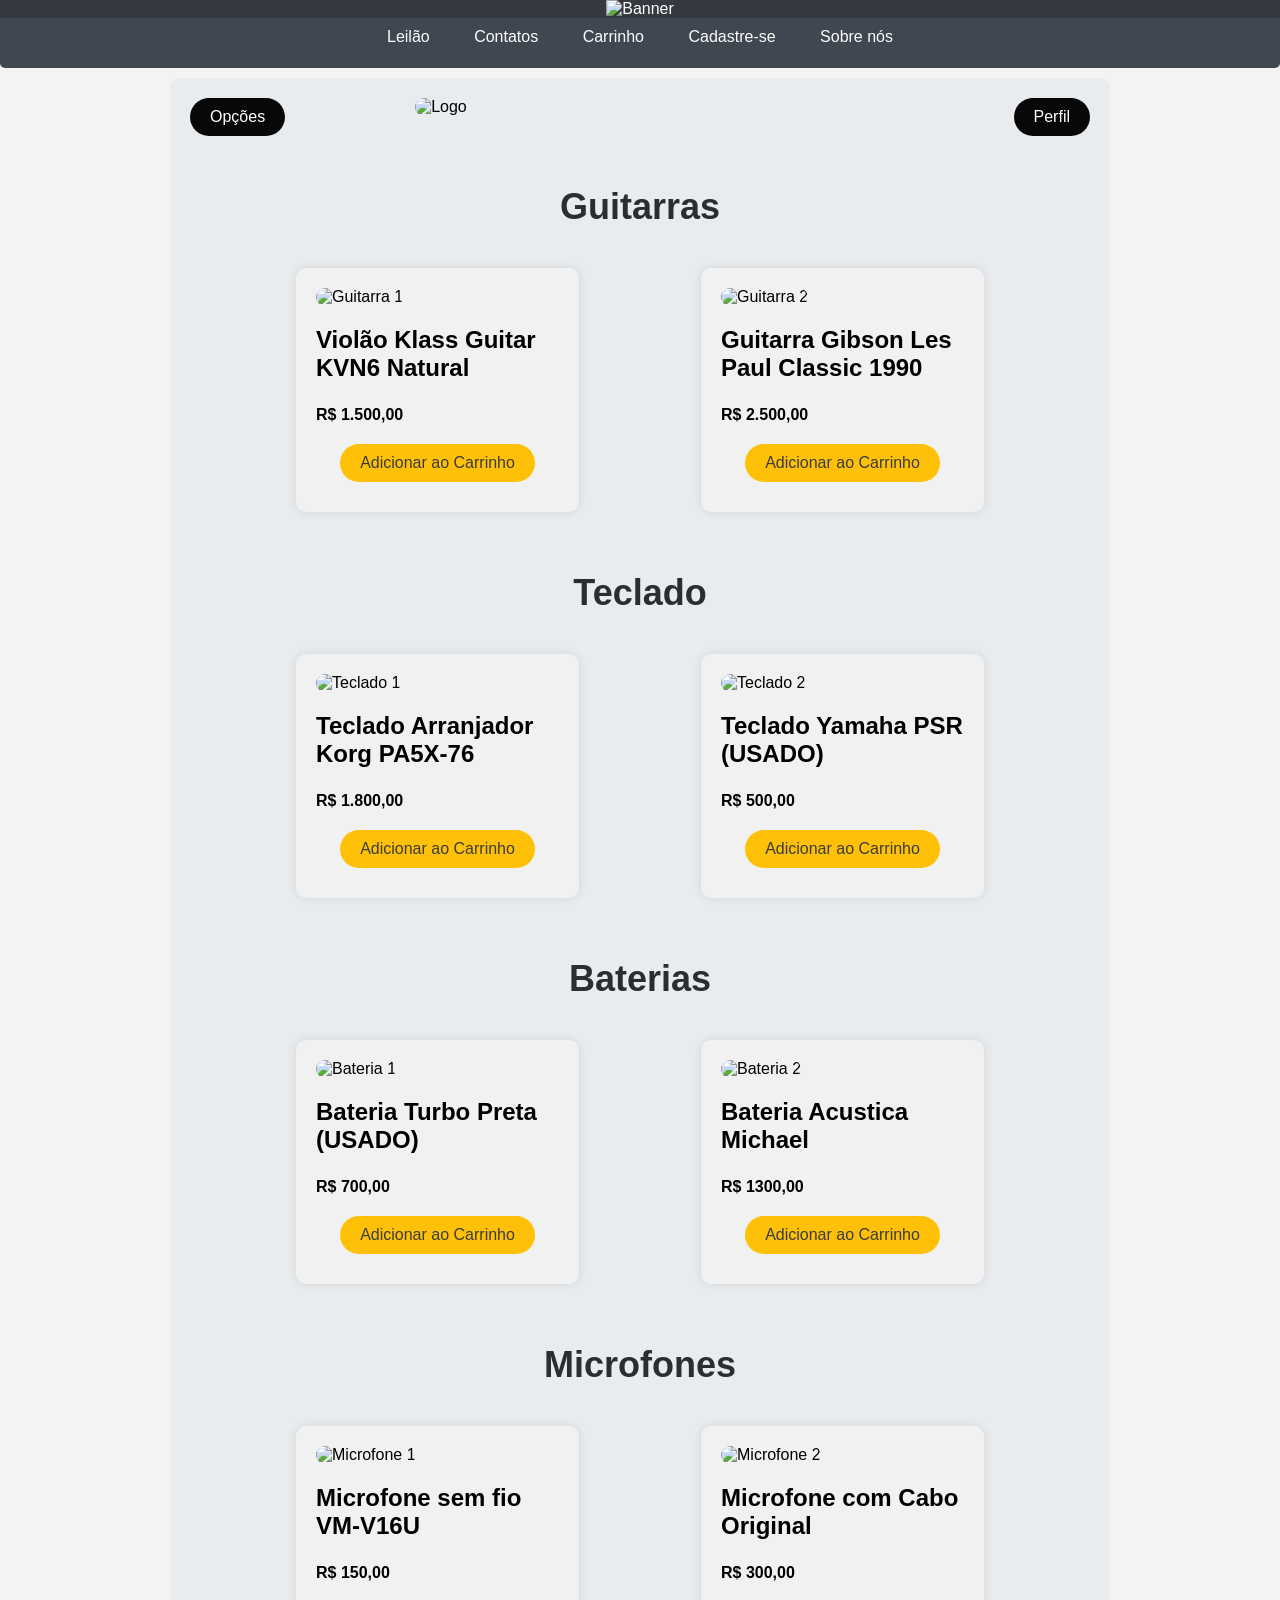
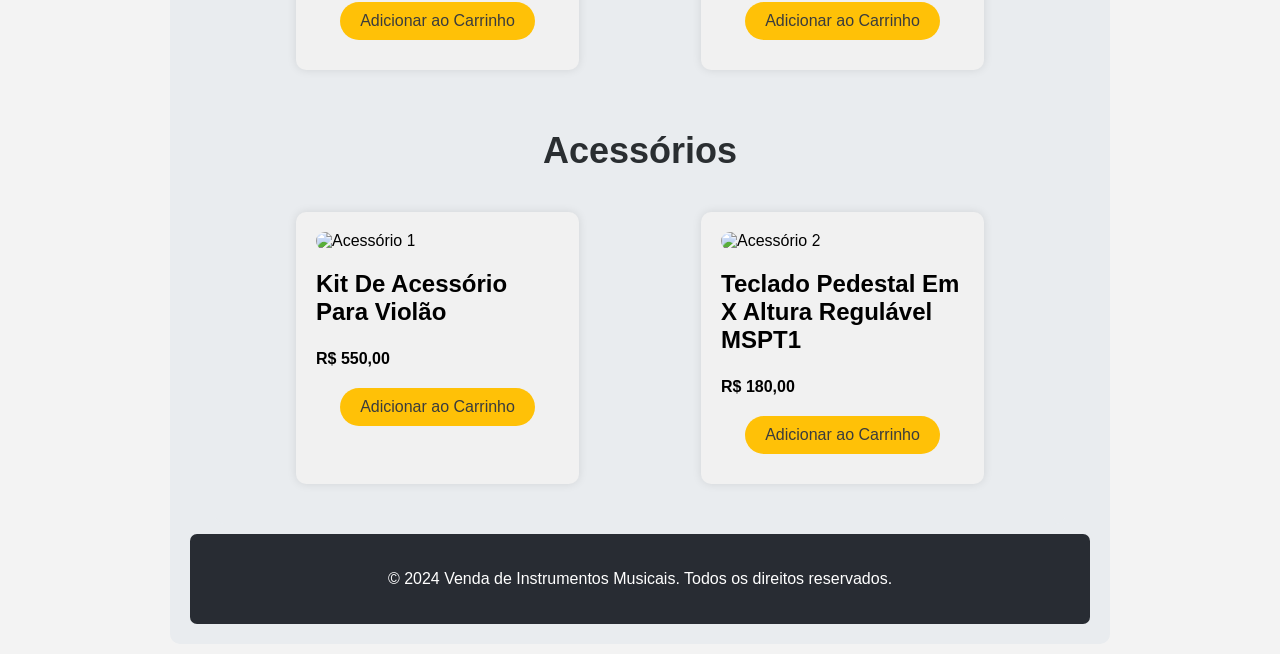
==== Paginas/index.html @ e46ecb42 "asdfghjkl" ====
<!DOCTYPE html>
<html lang="pt-br">
<head>
    <meta charset="UTF-8">
    <meta name="viewport" content="width=device-width, initial-scale=1.0">
    <title>Minha Página</title>
    <link rel="stylesheet" type="text/css" href="CSS/index.css">
    
</head>
<body>

    <header>
        <img src="Imagem/Banner.png" class="banner" alt="Banner">
    </header>

    <nav>
        <a href="leilão.html">Leilão</a>
        <a href="contatos.html">Contatos</a>
        <a href="carrinho.html">Carrinho</a>
        <a href="cadastro.html">Cadastre-se</a>
        <a href="sobrenos.html">Sobre nós</a>
    </nav>

    <div class="conteudo">  <!-- Aqui vai o conteúdo da página -->
        <button class="botao1" onclick="alert('Não foi especificado, fazer depois')">Opções</button>
        <img class = "logo" src = "Imagem/logo.png" alt = "Logo" width: 980px; max-width: 60px;></img>
        <button class="botao2" onclick="location.href='Paginas/Perfil.html'">Perfil</button>


    
       
        <div class="conteudo">
            <div class="secao" id="guitarras">
                <h2 class="titulo-secao">Guitarras</h2>
                <div class="produtos">
                    <div class="produto">
                        <img src="https://static.vecteezy.com/system/resources/previews/030/467/169/large_2x/a-serene-composition-acoustic-guitar-and-musical-keys-rest-on-a-blank-canvas-vertical-mobile-wallpaper-ai-generated-free-photo.jpg"  alt="Guitarra 1">
                        <h3>Violão Klass Guitar KVN6 Natural</h3>
                        <p>R$ 1.500,00</p>
                        <button>Adicionar ao Carrinho</button>
                    </div>
                    <div class="produto">
                        <img src="https://i.pinimg.com/originals/86/57/00/8657005cd101b6dc77d9bf139811cc1a.png" alt="Guitarra 2">
                        <h3>Guitarra Gibson Les Paul Classic 1990</h3>
                        <p>R$ 2.500,00</p>
                        <button>Adicionar ao Carrinho</button>
                    </div>
                    <!-- Adicione mais guitarras conforme necessário -->
                </div>
            </div>
        
            <div class="secao" id="teclados">
                <h2 class="titulo-secao">Teclado</h2>
                <div class="produtos">
                    <div class="produto">
                        <img src="https://www.korg.com.br/imgs/produtos/cabecalho/korg_10270610.jpg" alt="Teclado 1">
                        <h3>Teclado Arranjador Korg PA5X-76</h3>
                        <p>R$ 1.800,00</p>
                        <button>Adicionar ao Carrinho</button>
                    </div>
                    <div class="produto">
                        <img src="https://http2.mlstatic.com/D_NQ_NP_987390-MLB26525264888_122017-O.webp" alt="Teclado 2">
                        <h3>Teclado Yamaha PSR (USADO) </h3>
                        <p>R$ 500,00</p>
                        <button>Adicionar ao Carrinho</button>
                    </div>
                    <!-- Adicione mais teclados conforme necessário -->
                </div>
            </div>
        
            <div class="secao" id="baterias">
                <h2 class="titulo-secao">Baterias</h2>
                <div class="produtos">
                    <div class="produto">
                        <img src="https://www.cmkvirtual.com.br/storage/images/cache/bateria-turbo-preta-14-12-13-16-22-usada-produto-1680531729-1200-f4fbae04.jpg" alt="Bateria 1">
                        <h3>Bateria Turbo Preta (USADO)</h3>
                        <p>R$ 700,00</p>
                        <button>Adicionar ao Carrinho</button>
                    </div>
                    <div class="produto">
                        <img src="https://musicaemercado.org/wp-content/uploads/2021/11/bateria-trinity-michael-2.jpeg" alt="Bateria 2">
                        <h3>Bateria Acustica Michael</h3>
                        <p>R$ 1300,00</p>
                        <button>Adicionar ao Carrinho</button>
                    </div>
                    <!-- Adicione mais baterias conforme necessário -->
                </div>
            </div>
        
            <div class="secao" id="microfones">
                <h2 class="titulo-secao">Microfones</h2>
                <div class="produtos">
                    <div class="produto">
                        <img src="https://cdn.awsli.com.br/600x1000/254/254944/produto/237484382/01-vm-v16u-uytb75zmwi.jpg" alt="Microfone 1">
                        <h3>Microfone sem fio VM-V16U</h3>
                        <p>R$ 150,00</p>
                        <button>Adicionar ao Carrinho</button>
                    </div>
                    <div class="produto">
                        <img src="https://cdn.awsli.com.br/600x450/1717/1717335/produto/183131179/8ed5457618.jpg" alt="Microfone 2">
                        <h3> Microfone com Cabo Original</h3>
                        <p>R$ 300,00</p>
                        <button>Adicionar ao Carrinho</button>
                    </div>
                    <!-- Adicione mais microfones conforme necessário -->
                </div>
            </div>
        
            <div class="secao" id="acessorios">
                <h2 class="titulo-secao">Acessórios</h2>
                <div class="produtos">
                    <div class="produto">
                        <img src="https://images.tcdn.com.br/img/img_prod/589617/kit_de_acessorios_para_violao_top_som_musical_276_1_20190423145151.jpg" alt="Acessório 1">
                        <h3>Kit De Acessório Para Violão</h3>
                        <p>R$ 550,00</p>
                        <button>Adicionar ao Carrinho</button>
                    </div>
                    <div class="produto">
                        <img src="https://carrefourbr.vtexassets.com/arquivos/ids/44276621/d5353845b6eb4456aef72d3dec0a46c6.jpg?v=637850462541130000" alt="Acessório 2">
                        <h3>Teclado Pedestal Em X Altura Regulável MSPT1</h3>
                        <p>R$ 180,00</p>
                        <button>Adicionar ao Carrinho</button>
                    </div>
                    <!-- Adicione mais acessórios conforme necessário -->
                </div>
            </div>
        </div>
        
        <footer>
            <p>&copy; 2024 Venda de Instrumentos Musicais. Todos os direitos reservados.</p>
        </footer>
    
    

</body>
</html>
---- Paginas/CSS/index.css ----
body {
    font-family: Arial, sans-serif;
    margin: 0;
    padding: 0;
    background-color: #f3f3f3; /* Fundo cinza-claro */
}

header {
    background-color: #343a40;
    color: #fff;
    text-align: center;
}

.banner {
    height:auto;
    width:100%;
}

nav {
    background-color: #3f4750;
    height: 30px;
    color: rgb(100, 91, 91);
    text-align: center;
    padding: 10px;
    border-bottom-left-radius: 5px;
    border-bottom-right-radius: 5px;
}

nav a {
    color: rgb(253, 253, 253);
    text-decoration: none;
    padding: 10px 20px;
}

nav a:hover {
    text-decoration: underline;
}

.conteudo {
    background-color:#e9ecef; /* Fundo branco */
    border-radius: 10px; /* Cantos arredondados */
    padding: 20px;
    margin: 10px auto; /* Centraliza e dá um espaçamento */
    width: 90%; /* Largura do conteúdo */
    max-width: 900px; /* Largura máxima da janela */
}

.botao1 {
    float: left;
    background-color: rgb(8, 8, 8);
    color: white;
    padding: 10px 20px;
    border-radius: 25px;
    text-align: center;
    text-decoration: none;
    cursor: pointer;
    font-family: Arial, sans-serif;
    font-size: 16px;
    border: none;
    outline: none;
    transition: 0.3s ease;
}

.botao2 {
    float: right;
    background-color: rgb(8, 8, 8);
    color: white;
    padding: 10px 20px;
    border-radius: 25px;
    text-align: center;
    text-decoration: none;
    cursor: pointer;
    font-family: Arial, sans-serif;
    font-size: 16px;
    border: none;
    outline: none;
    transition: 0.3s ease;
}

.botao1:hover, .botao2:hover {
    box-shadow: 0 0 6px #282c33;
    transform: scale(1.1);
}

.logo {
    margin-left: 130px;
    width: 50%;
    height: 50%;
    border-radius: 10px;
}

.produtos {
    display: flex;
    flex-wrap: wrap;
    justify-content: space-around;
    margin-top: 20px;
}

footer {
    background-color: #282c33; /* Cinza escuro */
    color: #fff;
    text-align: center;
    padding: 20px 0;
    border-radius: 7px;
}

.secao {
    margin-top: 40px; /* Maior espaçamento entre seções */
}

.titulo-secao {
    font-size: 36px; /* Título maior */
    margin-bottom: 20px; /* Maior espaçamento abaixo do título */
    color: #2a2e31; /* Texto escuro */
    text-align: center; /* Centraliza o título */
}

.produto {
    width: 30%;
    padding: 20px;
    margin: 20px 0; /* Maior espaçamento entre produtos */
    background-color: #f1f1f1; /* Fundo cinza-claro */
    border-radius: 10px;
    transition: all 0.3s ease; /* Transição suave */
    box-shadow: 0 0 10px rgba(0, 0, 0, 0.1); /* Sombra suave */
}

.produto:hover {
    transform: translateY(-5px); /* Efeito de elevação ao passar o mouse */
    box-shadow: 0 0 20px rgba(24, 23, 23, 0.2); /* Sombra mais pronunciada */
}

.produto img {
    width: 100%;
    border-radius: 10px;
    transition: transform 0.3s ease; /* Transição suave */
}

.produto:hover img {
    transform: scale(1.1); /* Efeito de zoom ao passar o mouse */
}

.produto h3 {
    margin-top: 20px; /* Maior espaçamento acima do título */
    font-size: 24px; /* Tamanho maior */
}

.produto p {
    font-weight: bold;
    margin-bottom: 20px; /* Maior espaçamento abaixo do preço */
}

.produto button {
    background-color: #ffc107; /* Amarelo */
    color: #3a3c3d; /* Cinza escuro */
    padding: 10px 20px;
    border-radius: 25px;
    text-align: center;
    text-decoration: none;
    cursor: pointer;
    font-family: 'Roboto', sans-serif;
    font-size: 16px;
    border: none;
    outline: none;
    display: block;
    margin: 10px auto;
    transition: 0.3s ease; /* Transição suave */
}

.produto button:hover {
    background-color: #ffcf3f;
    box-shadow: 0 0 10px rgba(24, 23, 23, 0.2); /* Sombra */
}

/* Estilos responsivos */
@media (max-width: 768px) {
    nav {
        flex-direction: column;
    }

    .botao1, .botao2 {
        float: none;
        margin-left: 60px;
        width: 75%;
        margin-bottom: 10px;
    }

    .logo {
        margin: 0 auto 10px auto;
        display: block;
        width: 100%;
        height: auto;
    }

    .produto {
        width: 45%;
    }
}

@media (max-width: 480px) {
    .conteudo {
        width: 100%;
        margin: 0;
        padding: 10px;
    }

    .produto {
        width: 100%;
    }
}
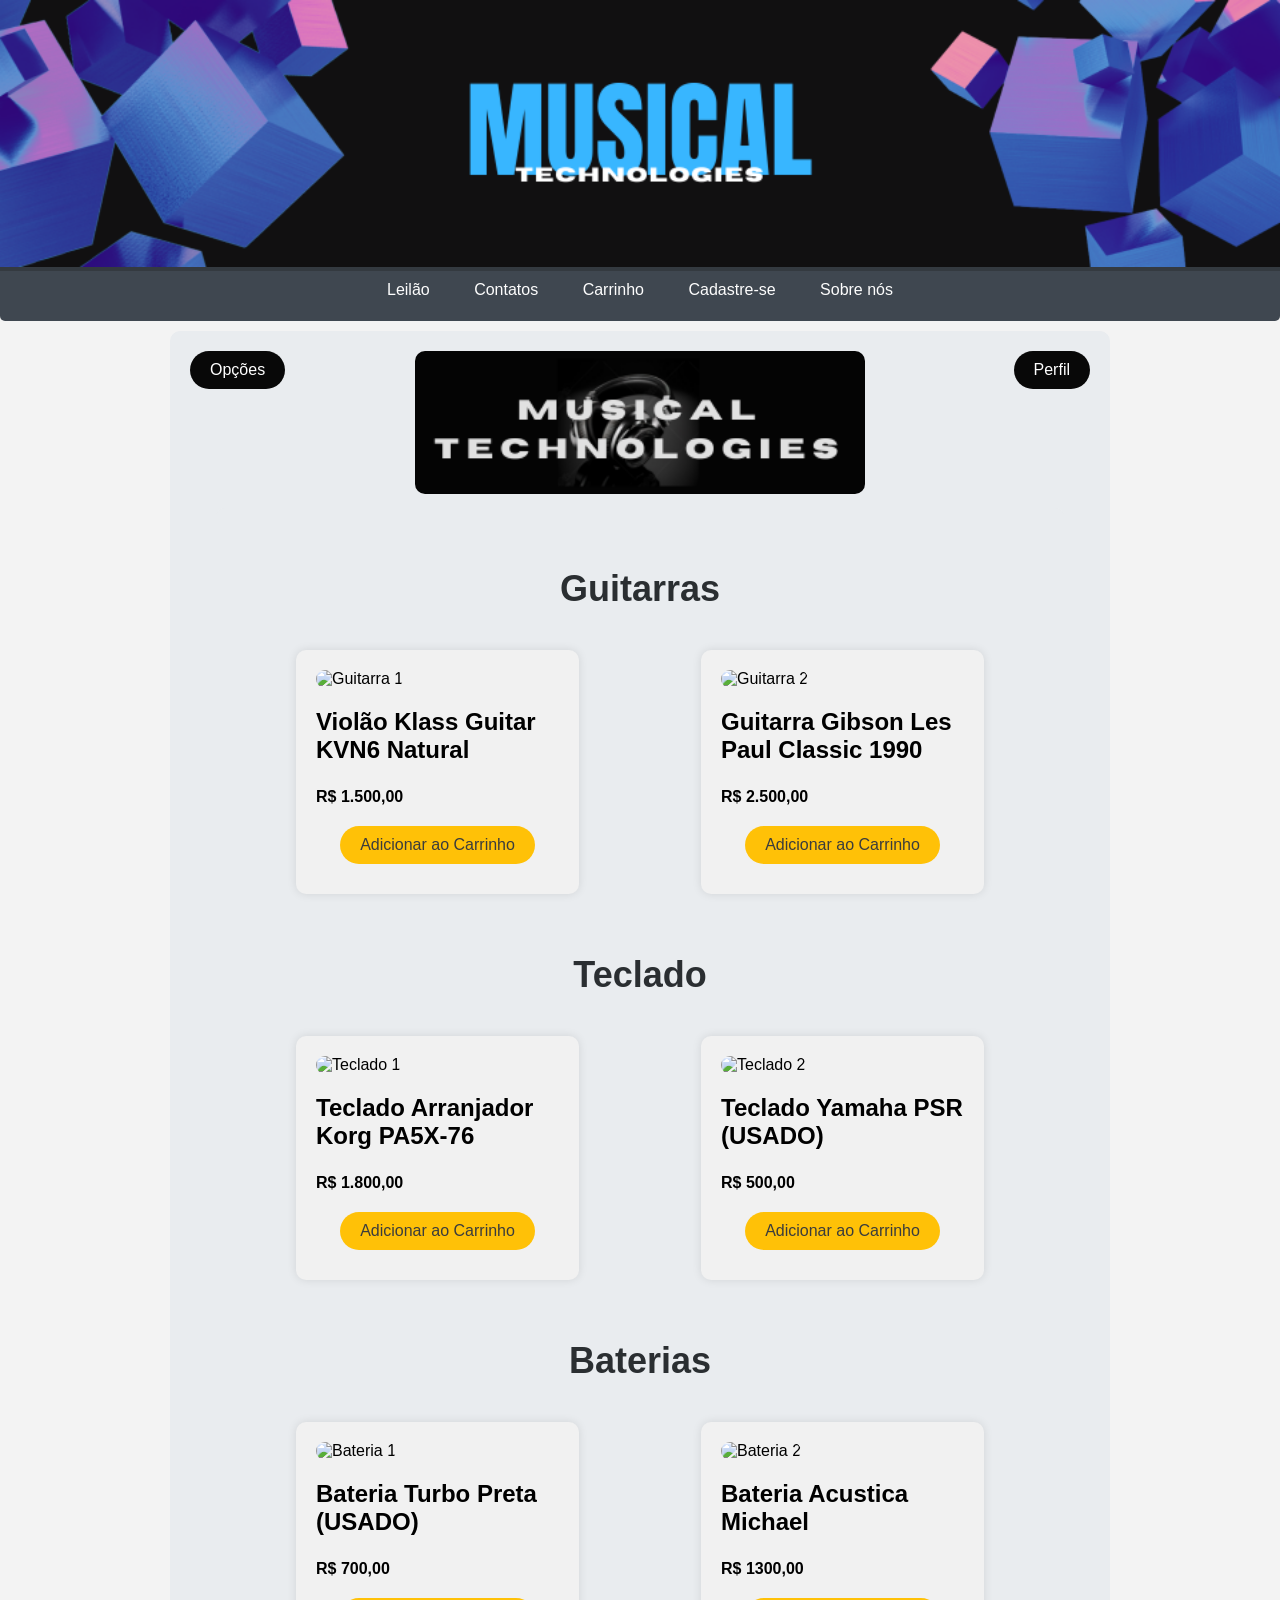
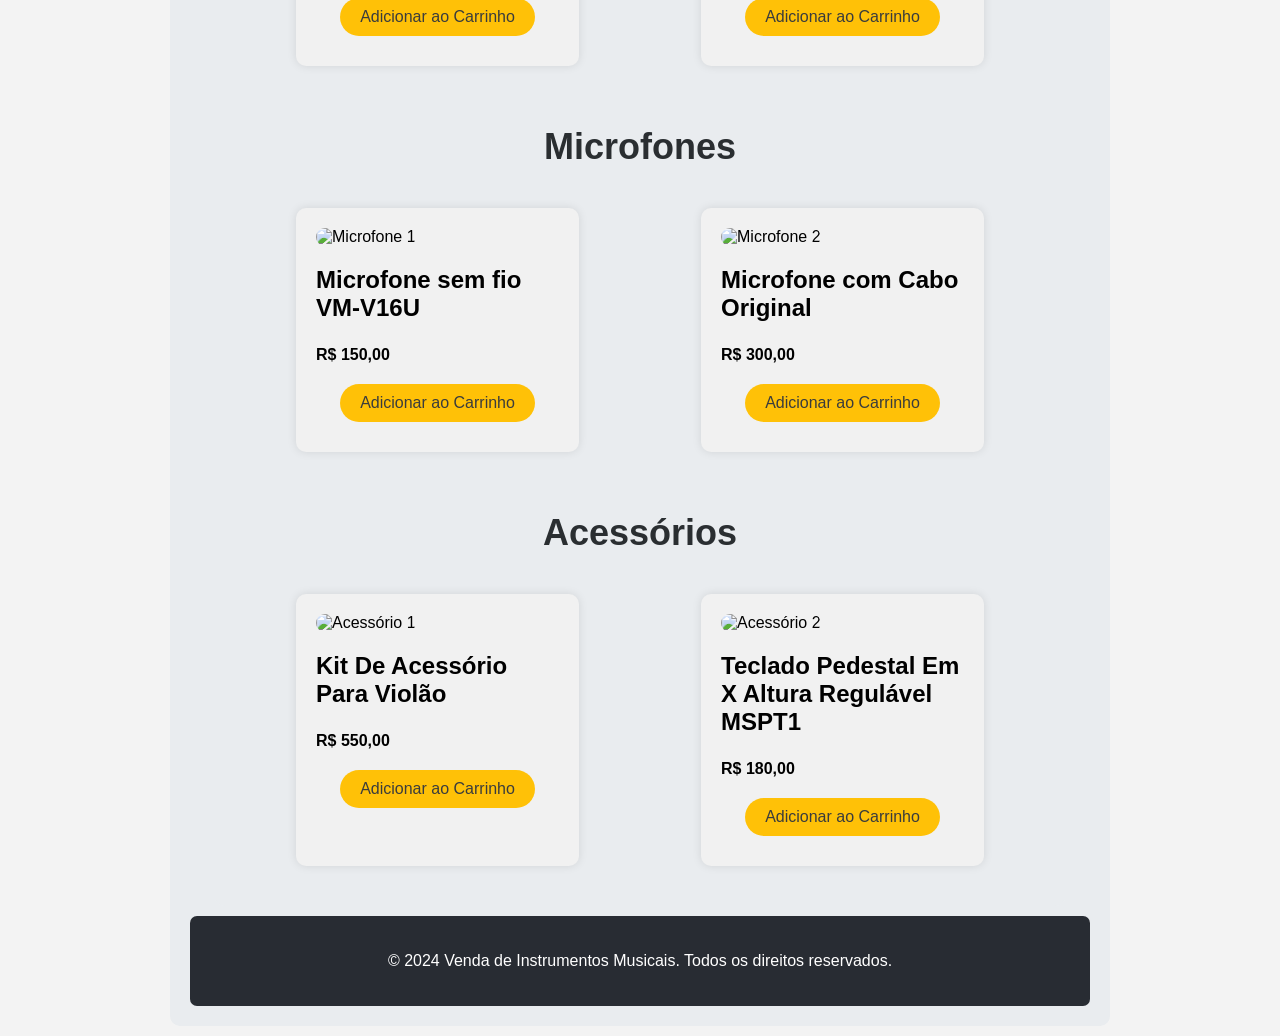
==== commit f9d14749: "maosjns" ====
--- a/Paginas/index.html
+++ b/Paginas/index.html
@@ -24,7 +24,7 @@
     <div class="conteudo">  <!-- Aqui vai o conteúdo da página -->
         <button class="botao1" onclick="alert('Não foi especificado, fazer depois')">Opções</button>
         <img class = "logo" src = "Imagem/logo.png" alt = "Logo" width: 980px; max-width: 60px;></img>
-        <button class="botao2" onclick="location.href='Paginas/Perfil.html'">Perfil</button>
+        <button class="botao2" onclick="location.href='Perfil.html'">Perfil</button>
 
 
     
